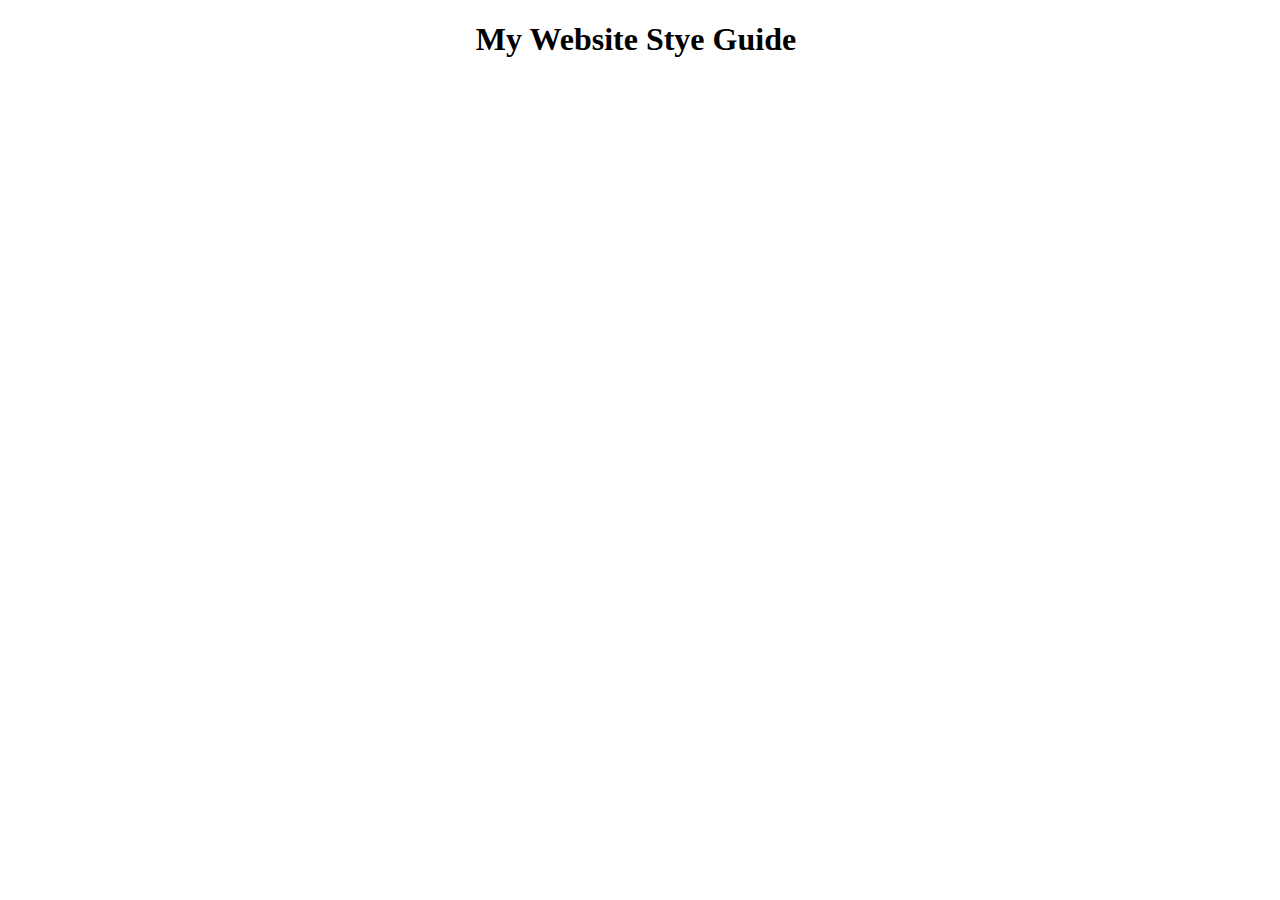
==== Website Design System/index.html @ 71c6ac19 "website" ====
<!doctype html>
<html>
<head>
<meta charset="UTF-8">
<title>My website style guide</title>
	<link rel = "stylesheet" href="resources/styles.css">
</head>
<body>
	<h1>&nbsp;My Website Stye Guide&nbsp;&nbsp;</h1>
</body>
</html>
---- Website Design System/resources/styles.css ----
/* CSS Document */
h1{ 
	text-align: center;
}
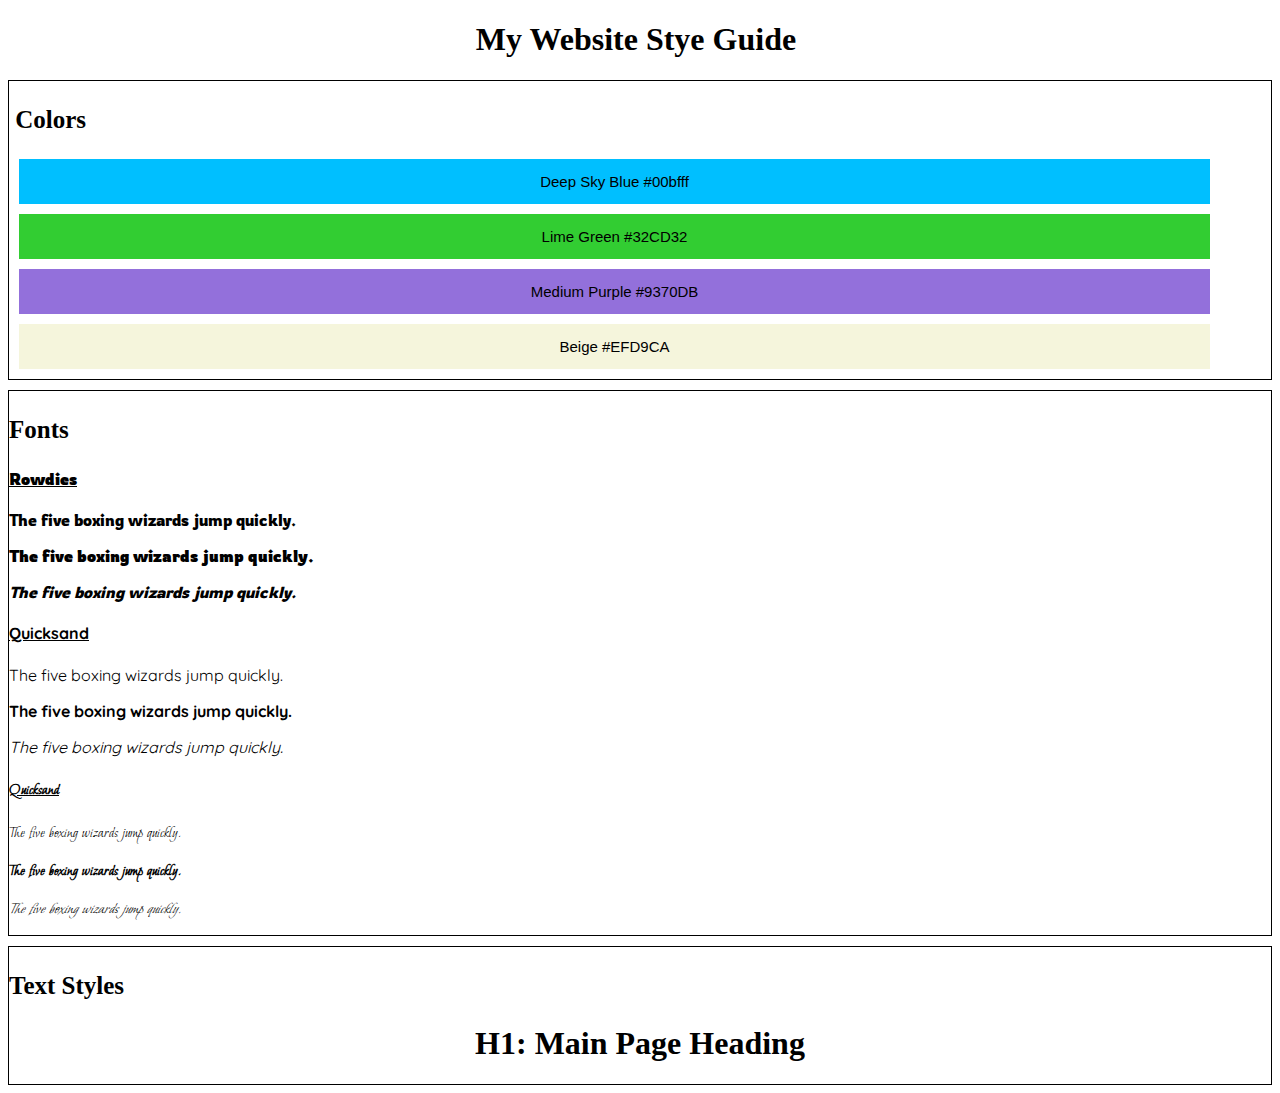
==== commit b4f6233c: "website design system" ====
--- a/Website Design System/index.html
+++ b/Website Design System/index.html
@@ -4,8 +4,50 @@
 <meta charset="UTF-8">
 <title>My website style guide</title>
 	<link rel = "stylesheet" href="resources/styles.css">
+	<link href="https://fonts.googleapis.com/css2?family=Rowdies&display=swap" rel="stylesheet">
+	<link href="https://fonts.googleapis.com/css2?family=Moon+Dance&display=swap" rel="stylesheet">
+	<link href="https://fonts.googleapis.com/css2?family=Quicksand&display=swap" rel="stylesheet">
 </head>
 <body>
-	<h1>&nbsp;My Website Stye Guide&nbsp;&nbsp;</h1>
+		<h1>&nbsp;My Website Stye Guide&nbsp;&nbsp;</h1>
+	<div class = "colors">
+		<h3 class = "colorheading">&nbsp;Colors</h3>
+		<p class="deepskyblue">Deep Sky Blue
+	 	#00bfff</p>
+		<p class="green">Lime Green
+	 	#32CD32</p>
+		<p class="purple">Medium Purple
+	 	#9370DB</p>
+		<p class="beige">Beige
+	 	#EFD9CA</p>
+	</div>
+	<div class = "fonts">
+		<h3 class = "fontheading">Fonts</h3>
+		<div class = "rowdies">
+		<h4 class = "rowdiesheading">Rowdies</h4>
+		<p class = "Rowdies1">The five boxing wizards jump quickly.</p> 
+		<p class = "Rowdies2">The five boxing wizards jump quickly.</p> 
+		<p class = "Rowdies3">The five boxing wizards jump quickly.</p>
+		</div>
+		
+		<div class = "quicksand">
+		<h4 class = "quicksandheading">Quicksand</h4>
+		<p class = "quicksand1">The five boxing wizards jump quickly.</p> 
+		<p class = "quicksand2">The five boxing wizards jump quickly.</p> 
+		<p class = "quicksand3">The five boxing wizards jump quickly.</p>
+		</div>
+		
+		<div class = "moondance">
+		<h4 class = "moondanceheading">Quicksand</h4>
+		<p class = "moondance1">The five boxing wizards jump quickly.</p> 
+		<p class = "moondance2">The five boxing wizards jump quickly.</p> 
+		<p class = "moondance3">The five boxing wizards jump quickly.</p>
+		</div>
+	</div>
+	<div class = "textstyles">
+		<h3 class = "textstylesheading">Text Styles</h3>
+		<h1>H1: Main Page Heading</h1>
+	</div>
+	
 </body>
 </html>
--- a/Website Design System/resources/styles.css
+++ b/Website Design System/resources/styles.css
@@ -2,3 +2,107 @@
 h1{ 
 	text-align: center;
 }
+.deepskyblue{
+	background-color: deepskyblue; 
+	color: black;
+	font-family: 'Oswald', sans-serif;
+ 	font-size: 15px;
+ 	font-weight: 300;
+ 	line-height: 15px;
+ 	width: 92%;
+ 	padding: 15px;
+	margin: 10px;
+	text-align: center;
+}
+.colors{
+	border: 1px solid black;
+}
+.colorheading{
+	font-size: 25px;
+}
+.green{
+	background-color: limegreen;
+	color: black;
+	font-family: 'Oswald', sans-serif;
+ 	font-size: 15px;
+ 	font-weight: 300;
+ 	line-height: 15px;
+ 	width: 92%;
+ 	padding: 15px;
+	margin: 10px;
+	text-align: center;
+}
+.purple{
+	background-color: mediumpurple;
+	color: black;
+	font-family: 'Oswald', sans-serif;
+ 	font-size: 15px;
+ 	font-weight: 300;
+ 	line-height: 15px;
+ 	width: 92%;
+ 	padding: 15px;
+	margin: 10px;
+	text-align: center;
+}
+.beige{
+	background-color: beige;
+	color: black;
+	font-family: 'Oswald', sans-serif;
+ 	font-size: 15px;
+ 	font-weight: 300;
+ 	line-height: 15px;
+ 	width: 92%;
+ 	padding: 15px;
+	margin: 10px;
+	text-align: center;
+}
+.fonts{
+	border: 1px solid black;
+	margin-top:10px;
+}
+.fontheading{
+	font-size: 25px;
+}
+.textstyles{
+	border: 1px solid black;
+	margin-top:10px;
+}
+.textstylesheading{
+	font-size: 25px;
+}
+.rowdies{
+	font-family: 'Rowdies', cursive;
+}
+.rowdiesheading{
+	text-decoration: underline;
+}
+.Rowdies2{
+	font-weight: 1000;
+}
+.Rowdies3{
+	font-style: italic;
+}
+.quicksand{
+	font-family: 'Quicksand', sans-serif;
+}
+.quicksandheading{
+	text-decoration: underline;
+}
+.quicksand2{
+	font-weight: bold;
+}
+.quicksand3{
+	font-style: italic;
+}
+.moondance{
+	font-family: 'Moon Dance', cursive;
+}
+.moondanceheading{
+	text-decoration: underline;
+}
+.moondance2{
+	font-weight: bold;
+}
+.moondance3{
+	font-style: italic;
+}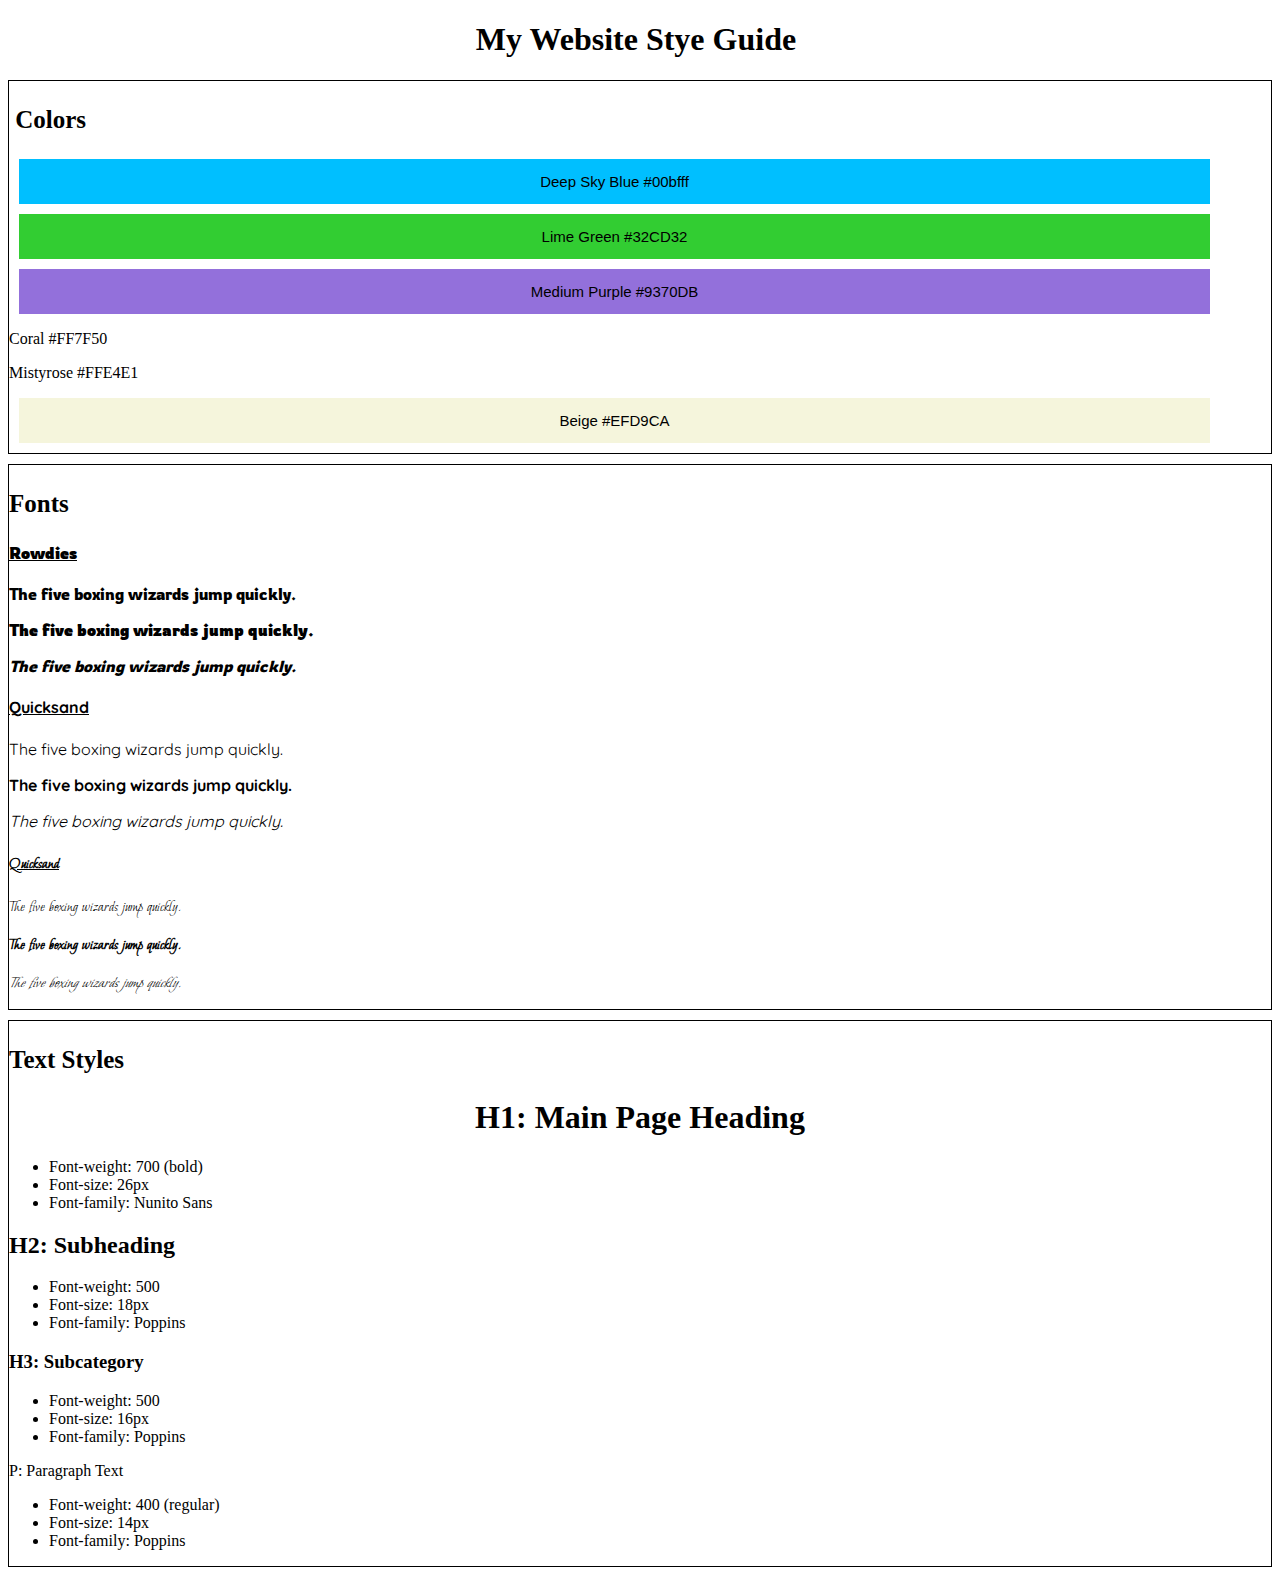
==== commit 57d330d4: "Update index.html" ====
--- a/Website Design System/index.html
+++ b/Website Design System/index.html
@@ -9,7 +9,7 @@
 	<link href="https://fonts.googleapis.com/css2?family=Quicksand&display=swap" rel="stylesheet">
 </head>
 <body>
-		<h1>&nbsp;My Website Stye Guide&nbsp;&nbsp;</h1>
+	<h1 class="websiteheading">&nbsp;My Website Stye Guide&nbsp;&nbsp;</h1>
 	<div class = "colors">
 		<h3 class = "colorheading">&nbsp;Colors</h3>
 		<p class="deepskyblue">Deep Sky Blue
@@ -18,6 +18,10 @@
 	 	#32CD32</p>
 		<p class="purple">Medium Purple
 	 	#9370DB</p>
+		<p class="orange">Coral 
+		#FF7F50</p>
+		<p class="red">Mistyrose
+	 	#FFE4E1</p>
 		<p class="beige">Beige
 	 	#EFD9CA</p>
 	</div>
@@ -47,6 +51,29 @@
 	<div class = "textstyles">
 		<h3 class = "textstylesheading">Text Styles</h3>
 		<h1>H1: Main Page Heading</h1>
+		<ul>
+			<li>Font-weight: 700 (bold)</li>
+			<li>Font-size: 26px</li>
+			<li>Font-family: Nunito Sans</li>
+		</ul>
+		<h2>H2: Subheading</h2>
+		<ul>
+			<li>Font-weight: 500</li>
+			<li>Font-size: 18px</li>
+			<li>Font-family: Poppins</li>
+		</ul>
+		<h3>H3: Subcategory</h3>
+		<ul>
+			<li>Font-weight: 500</li>
+			<li>Font-size: 16px</li>
+			<li>Font-family: Poppins</li>
+		</ul>
+		<p>P: Paragraph Text</p>
+		<ul>
+			<li>Font-weight: 400 (regular)</li>
+			<li>Font-size: 14px</li>
+			<li>Font-family: Poppins</li>
+		</ul>
 	</div>
 	
 </body>
